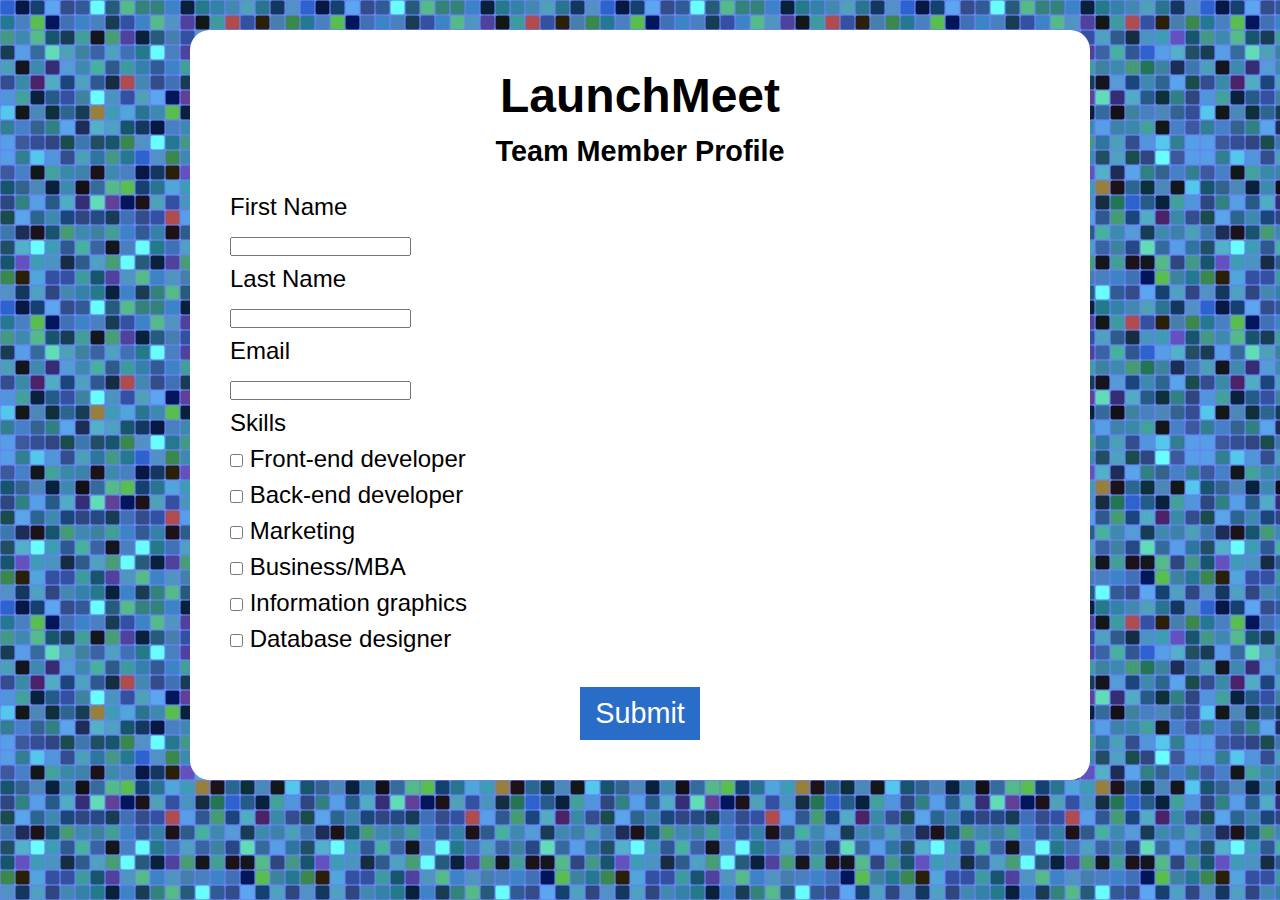
==== join.html @ a72aa619 "First commit" ====
<!DOCTYPE html>
<html>
<head>
<meta charset="utf-8">
<title>Profile LaunchMeet</title>
<meta name="viewport" content="width=device-width, initial-scale=1.0">
<link rel="stylesheet" href="css/basic.css">
</head>
<body>
<div id="container">

<h1>LaunchMeet</h1>
<h2>Team Member Profile</h2>

<form id="profile_form" class=""  method="get" action="accept_reject.html">

<!-- name and email -->

<label class="description" for="firstname">First Name</label><br>

<input id="firstname" name="firstname" class="" type="text" maxlength="50" value=""/><br>

<label class="description" for="lastname">Last Name</label><br>

<input id="lastname" name="lastname" class="" type="text" maxlength="50" value=""/> <br>

<label class="description" for="email">Email</label><br>

<input id="email" name="email" class="" type="text" maxlength="150" value=""/> <br>

<!-- skills -->

<label class="description" for="skills">Skills</label><br>

<input id="skills_1" name="skills_1" class="" type="checkbox" value="1"> 
<label class="" for="skills_1">Front-end developer</label><br>
<input id="skills_2" name="skills_2" class="" type="checkbox" value="2"> 
<label class="" for="skills_2">Back-end developer</label><br>
<input id="skills_3" name="skills_3" class="" type="checkbox" value="3"> 
<label class="" for="skills_3">Marketing</label><br>
<input id="skills_4" name="skills_4" class="" type="checkbox" value="4"> 
<label class="" for="skills_4">Business/MBA</label><br>
<input id="skills_5" name="skills_5" class="" type="checkbox" value="4"> 
<label class="" for="skills_5">Information graphics</label><br>
<input id="skills_6" name="skills_6" class="" type="checkbox" value="4"> 
<label class="" for="skills_6">Database designer</label><br>



<input type="hidden" name="form_id" value="0">
			    
<input id="saveForm" class="button_text" type="submit" name="submit" value="Submit">

</form>	



</div>
</body>
</html>
---- css/basic.css ----
* { 
	-moz-box-sizing: border-box;
	-webkit-box-sizing: border-box;
	box-sizing: border-box;
	margin: 0;
	padding: 0;
	}

body {
 	background: url(../images/discoballbgtile.jpg) #fff;
	color: #000;
 	font-family: calibri, sans-serif;
	font-size: 150%;
	line-height: 1.5em;
	}

h1 {
	font-size: 200%;
	line-height: 110%;
	padding-bottom: 10px;
	text-align: center;
	}

h2 {
	font-size: 120%;
	padding-bottom: 20px;
	text-align: center;
	}

h3 {
	background: #09428e;
	color: #fff;
	font-weight: normal;
	font-size: 90%;
	text-transform: uppercase;
	letter-spacing: .1em;
	text-align: center;
	}

p {
	margin-bottom: 20px;
	}

footer {
	text-align: center;
	font-size: 90%;
	margin-top: 20px;
	}

/* ---------- Divs --------- */

#container {
	background: #fff;
	width: 900px;
	margin: 30px auto;
	padding: 40px;
	-moz-border-radius: 20px;
	-webkit-border-radius: 20px;
	border-radius: 20px;
	}

#lefthalf, #righthalf {
	color: #fff;
	font-size: 200%;
	text-align: center;
	height: 300px;
	width: 50%;	
	padding-top: 120px;
	}

#lefthalf {
	background: #5679ca;
	float: left;
	}

#righthalf {
	background: #09428e;
	float: right;
	}

@media (max-width: 1000px) {
	#container { width: 90%; padding: 40px 20px; }
	#lefthalf, #righthalf {
		width: 100%; 
		height: 200px;
		padding-top: 80px;
		float: none;
		}
	}

.clearfix {
	clear: both;
	}

/* --------- Links --------- */

a:link, a:visited, a:active { 
	color: #2a6dc8; /* deep blue */
	text-decoration: underline; 
	}  

a:hover { 
	color: #8762c3; /* medium lavender */
	text-decoration: none; 
	} 

.whiteout a:link, .whiteout a:visited, .whiteout a:active { 
	color: #fff;
	text-decoration: none; 
	}  

.whiteout a:hover { 
	color: #fff;
	text-decoration: underline; 
	}  

footer a:link, footer a:visited, footer a:active {
	text-decoration: none; 
	}  

.person a:link, .person a:visited, .person a:active, .person a:hover { 
	text-decoration: none; 
	border: none;
	color: #000;
	}  


/* --------- FORM ELEMENTS --------- */

/* Submit button */

input[type='submit'] {
 	background: #2a6dc8;
 	color: #fff;
 	font-size: 120%;
 	border: 0;
 	padding: 10px 15px;
 	cursor: pointer;
 	display: block;
 	margin: 30px auto 0 auto;
}

input[type='submit']:hover {
 	background: #8762c3;
}

input[type='submit']:focus {
 	outline: none;
}

/* --------- Effects --------- */

.lead_in {
	font-weight: bold;
	margin-bottom: 0;
	}

img.logo { 
	display: block;
	width: 100%;
	margin-bottom: 20px;
	}

.highlight {
	background: #97fdfe; /* swimming pool blue */
	}

p.intro {
	width: 200px;
	margin-left: auto;
	margin-right: auto;
	}

.tinytext {
	font-size: 80%;
	}

.karma {
	margin-right: 30px;
	}

.person {
	background: #cfebec;
	-moz-border-radius: 20px;
	-webkit-border-radius: 20px;
	border-radius: 20px;
	margin: 10px 0;
	padding: 5px 10px;
	}

p.person img, p.intro img {
	margin-bottom: -10px;
	}
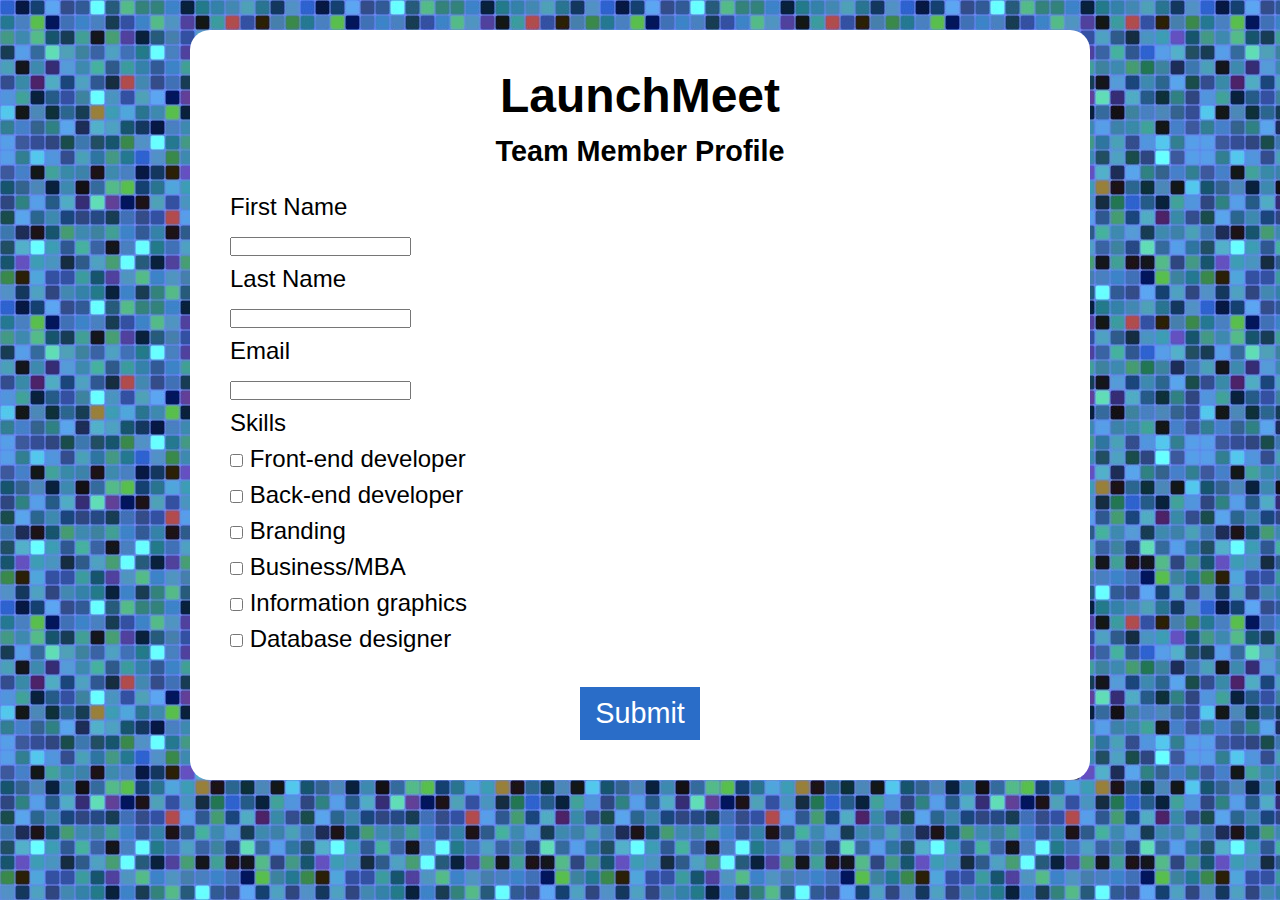
==== commit ff3a9a0c: "Changed skills list" ====
--- a/join.html
+++ b/join.html
@@ -37,7 +37,7 @@
 <input id="skills_2" name="skills_2" class="" type="checkbox" value="2"> 
 <label class="" for="skills_2">Back-end developer</label><br>
 <input id="skills_3" name="skills_3" class="" type="checkbox" value="3"> 
-<label class="" for="skills_3">Marketing</label><br>
+<label class="" for="skills_3">Branding</label><br>
 <input id="skills_4" name="skills_4" class="" type="checkbox" value="4"> 
 <label class="" for="skills_4">Business/MBA</label><br>
 <input id="skills_5" name="skills_5" class="" type="checkbox" value="4"> 
